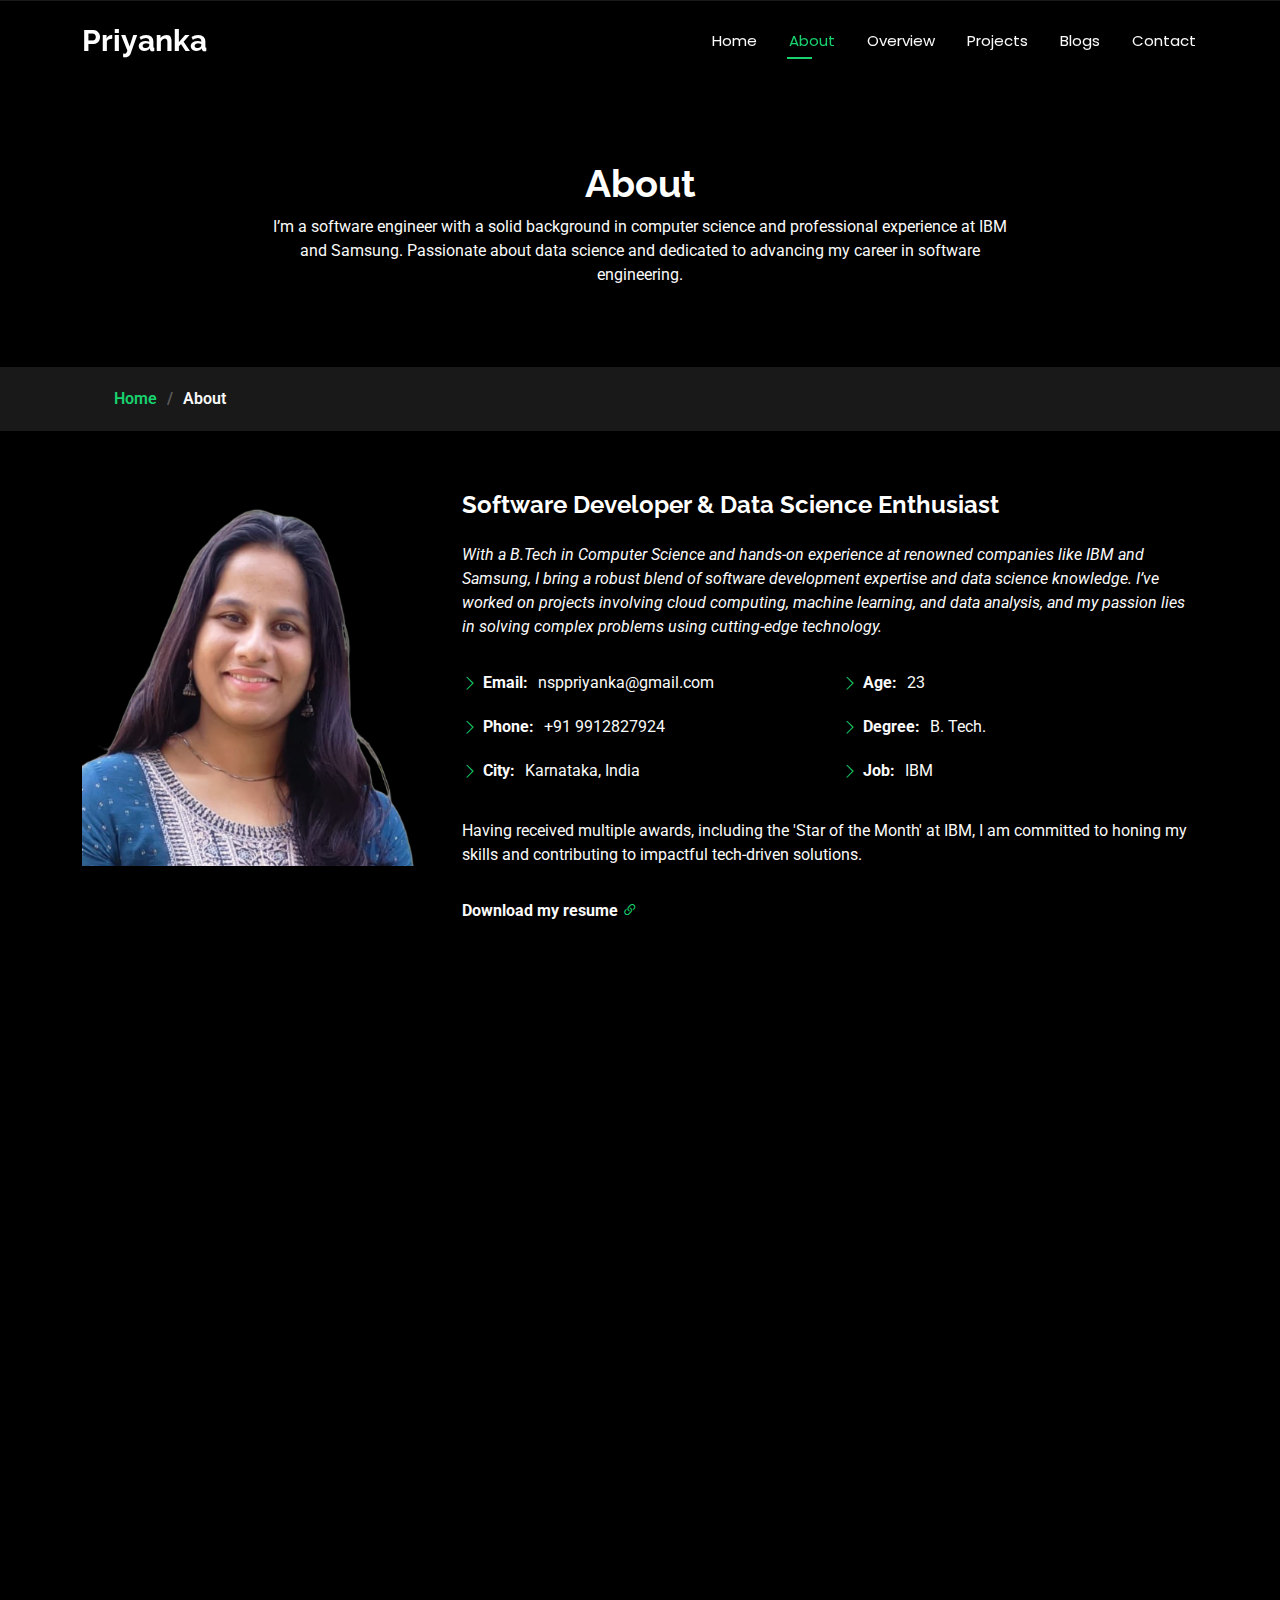
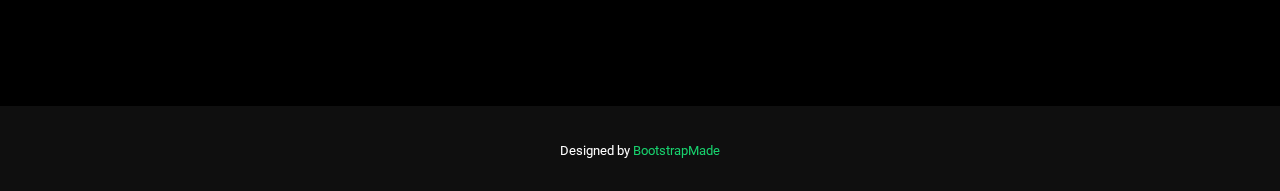
==== about.html @ 351d0216 "Test (#1)" ====
<!DOCTYPE html>
<html lang="en">

<head>
  <meta charset="utf-8">
  <meta content="width=device-width, initial-scale=1.0" name="viewport">
  <title>About - Priyanka Nidadavolu</title>
  <meta name="description" content="">
  <meta name="keywords" content="">

  <!-- Favicons -->
  <link href="assets/img/favicon.png" rel="icon">
  <link href="assets/img/apple-touch-icon.png" rel="apple-touch-icon">

  <!-- Fonts -->
  <link href="https://fonts.googleapis.com" rel="preconnect">
  <link href="https://fonts.gstatic.com" rel="preconnect" crossorigin>
  <link href="https://fonts.googleapis.com/css2?family=Roboto:ital,wght@0,100;0,300;0,400;0,500;0,700;0,900;1,100;1,300;1,400;1,500;1,700;1,900&family=Poppins:ital,wght@0,100;0,200;0,300;0,400;0,500;0,600;0,700;0,800;0,900;1,100;1,200;1,300;1,400;1,500;1,600;1,700;1,800;1,900&family=Raleway:ital,wght@0,100;0,200;0,300;0,400;0,500;0,600;0,700;0,800;0,900;1,100;1,200;1,300;1,400;1,500;1,600;1,700;1,800;1,900&display=swap" rel="stylesheet">

  <!-- Vendor CSS Files -->
  <link href="assets/vendor/bootstrap/css/bootstrap.min.css" rel="stylesheet">
  <link href="assets/vendor/bootstrap-icons/bootstrap-icons.css" rel="stylesheet">
  <link href="assets/vendor/aos/aos.css" rel="stylesheet">
  <link href="assets/vendor/swiper/swiper-bundle.min.css" rel="stylesheet">
  <link href="assets/vendor/glightbox/css/glightbox.min.css" rel="stylesheet">

  <!-- Main CSS File -->
  <link href="assets/css/main.css" rel="stylesheet">

  <!-- =======================================================
  * Template Name: Personal
  * Template URL: https://bootstrapmade.com/personal-free-resume-bootstrap-template/
  * Updated: Aug 07 2024 with Bootstrap v5.3.3
  * Author: BootstrapMade.com
  * License: https://bootstrapmade.com/license/
  ======================================================== -->
</head>

<body class="about-page">

  <header id="header" class="header d-flex align-items-center fixed-top">
    <div class="container-fluid container-xl position-relative d-flex align-items-center justify-content-between">

      <a href="index.html" class="logo d-flex align-items-center">
        <!-- Uncomment the line below if you also wish to use an image logo -->
        <!-- <img src="assets/img/logo.png" alt=""> -->
        <h1 class="sitename">Priyanka</h1>
      </a>

      <nav id="navmenu" class="navmenu">
        <ul>
          <li><a href="index.html">Home</a></li>
          <li><a href="about.html" class="active">About</a></li>
          <li><a href="overview.html">Overview</a></li>
          <li><a href="projects.html">Projects</a></li>
          <li><a href="blogs.html">Blogs</a></li>
          <li><a href="contact.html">Contact</a></li>
        </ul>
        <i class="mobile-nav-toggle d-xl-none bi bi-list"></i>
      </nav>

    </div>
  </header>

  <main class="main">

    <!-- Page Title -->
    <div class="page-title" data-aos="fade">
      <div class="heading">
        <div class="container">
          <div class="row d-flex justify-content-center text-center">
            <div class="col-lg-8">
              <h1>About</h1>
              <p class="mb-0">I’m a software engineer with a solid background in computer science and professional experience at IBM and Samsung. Passionate about data science and dedicated to advancing my career in software engineering.</p>
            </div>
          </div>
        </div>
      </div>
      <nav class="breadcrumbs">
        <div class="container">
          <ol>
            <li><a href="index.html">Home</a></li>
            <li class="current">About</li>
          </ol>
        </div>
      </nav>
    </div><!-- End Page Title -->

    <!-- About Section -->
    <section id="about" class="about section">

      <div class="container" data-aos="fade-up" data-aos-delay="100">

        <div class="row gy-4 justify-content-center">
          <div class="col-lg-4">
            <img src="assets/img/profile-img.jpg" class="img-fluid" alt="">
          </div>
          <div class="col-lg-8 content">
            <h2>Software Developer &amp; Data Science Enthusiast</h2>
            <p class="fst-italic py-3">
              With a B.Tech in Computer Science and hands-on experience at renowned companies like IBM and Samsung, I bring a robust blend of software development expertise and data science knowledge. I’ve worked on projects involving cloud computing, machine learning, and data analysis, and my passion lies in solving complex problems using cutting-edge technology. 
            </p>
            <div class="row">
              <div class="col-lg-6">
                <ul>
                  <li><i class="bi bi-chevron-right"></i> <strong>Email:</strong> <span>nsppriyanka@gmail.com</span></li>
                  <li><i class="bi bi-chevron-right"></i> <strong>Phone:</strong> <span>+91 9912827924</span></li>
                  <li><i class="bi bi-chevron-right"></i> <strong>City:</strong> <span>Karnataka, India</span></li>
                </ul>
              </div>
              <div class="col-lg-6">
                <ul>
                  <li><i class="bi bi-chevron-right"></i> <strong>Age:</strong> <span>23</span></li>
                  <li><i class="bi bi-chevron-right"></i> <strong>Degree:</strong> <span>B. Tech.</span></li>
                  <li><i class="bi bi-chevron-right"></i> <strong>Job:</strong> <span>IBM</span></li>
                </ul>
              </div>
            </div>
            <p class="py-3">
              Having received multiple awards, including the 'Star of the Month' at IBM, I am committed to honing my skills and contributing to impactful tech-driven solutions.
            </p>
            <strong>Download my resume <a href="assets/scss/masters_resume.pdf" download><i class="bi bi-link-45deg"></i></a></strong>
          </div>
        </div>

      </div>

    </section><!-- /About Section -->


    <!-- Interests Section -->
    <section id="interests" class="interests section">

      <!-- Section Title -->
      <div class="container section-title" data-aos="fade-up">
        <h2>Skills</h2>
      </div><!-- End Section Title -->

      <div class="container">

        <div class="row gy-4" data-aos="fade-up" data-aos-delay="100">
          <div><span>Languages</span></div>
          

          <div class="col-lg-3 col-md-4" data-aos="fade-up" data-aos-delay="100">
            <div class="features-item">
                <img src="assets/img/skills/pyhton.png" alt="Django Logo" style="width: 50px; height: 35px;">
                <h3><p>Python</p></h3>
            </div>
          </div>
          <div class="col-lg-3 col-md-4" data-aos="fade-up" data-aos-delay="100">
            <div class="features-item">
                <img src="assets/img/skills/sql.png" alt="Django Logo" style="width: 50px; height: 35px;">
                <h3><p>SQL</p></h3>
            </div>
          </div>
          <div class="col-lg-3 col-md-4" data-aos="fade-up" data-aos-delay="100">
            <div class="features-item">
                <img src="assets/img/skills/r.png" alt="Django Logo" style="width: 50px; height: 35px;">
                <h3><p>R</p></h3>
            </div>
          </div>
          <div class="col-lg-3 col-md-4" data-aos="fade-up" data-aos-delay="100">
            <div class="features-item">
              <img src="assets/img/skills/java.png" alt="Django Logo" style="width: 50px; height: 35px;">
              <h3><p>Java</p></h3>
            </div>
          </div>
          <div class="col-lg-3 col-md-4" data-aos="fade-up" data-aos-delay="300">
            <div class="features-item">
              <img src="assets/img/skills/cpp.png" alt="Django Logo" style="width: 50px; height: 35px;">
              <h3><p>CPP</p></h3>
            </div>
          </div>
          <div class="col-lg-3 col-md-4" data-aos="fade-up" data-aos-delay="300">
            <div class="features-item">
              <img src="assets/img/skills/javascript.png" alt="Django Logo" style="width: 50px; height: 35px;">
              <h3><p>JavaScript</p></h3>
            </div>
          </div>
          <div class="col-lg-3 col-md-4" data-aos="fade-up" data-aos-delay="300">
            <div class="features-item">
              <img src="assets/img/skills/html.jpeg" alt="Django Logo" style="width: 50px; height: 35px;">
              <h3><p>HTML</p></h3>
            </div>
          </div>
          <div class="col-lg-3 col-md-4" data-aos="fade-up" data-aos-delay="300">
            <div class="features-item">
              <img src="assets/img/skills/css.jpeg" alt="Django Logo" style="width: 50px; height: 35px;">
              <h3><p>CSS</p></h3>
            </div>
          </div>
          

          <div data-aos="fade-up"  data-aos-delay="500"><span>Technologies/Frameworks</span></div>
          <div class="col-lg-3 col-md-4" data-aos="fade-up" data-aos-delay="500">
            <div class="features-item">
                <img src="assets/img/skills/bigdata.png" alt="Django Logo" style="width: 50px; height: 35px;">
                <p>Big Data</p>
            </div>
          </div>
          <div class="col-lg-3 col-md-4" data-aos="fade-up" data-aos-delay="500">
            <div class="features-item">
                <img src="assets/img/skills/django-logo.png" alt="Django Logo" style="width: 50px; height: 35px;">
                <p>Django</p>
            </div>
          </div>
          <div class="col-lg-3 col-md-4" data-aos="fade-up" data-aos-delay="500">
            <div class="features-item">
                <img src="assets/img/skills/springboot.png" alt="Django Logo" style="width: 50px; height: 35px;">
                <p>Spring Boot</p>
            </div>
          </div>
          <div class="col-lg-3 col-md-4" data-aos="fade-up" data-aos-delay="500">
            <div class="features-item">
                <img src="assets/img/skills/aws.png" alt="Django Logo" style="width: 50px; height: 35px;">
                <p>AWS</p>
            </div>
          </div>

          <div data-aos="fade-up" data-aos-delay="700"><span>Developer Tools</span></div>
          <div class="col-lg-3 col-md-4" data-aos="fade-up" data-aos-delay="700">
            <div class="features-item">
                <img src="assets/img/skills/tableau.png" alt="Django Logo" style="width: 50px; height: 35px;">
                <p>Tableau</p>
            </div>
          </div>
          <div class="col-lg-3 col-md-4" data-aos="fade-up" data-aos-delay="700">
            <div class="features-item">
                <img src="assets/img/skills/visualstudio.jpeg" alt="Django Logo" style="width: 50px; height: 35px;">
                <p>Visual Studio</p>
            </div>
          </div>
          <div class="col-lg-3 col-md-4" data-aos="fade-up" data-aos-delay="700">
            <div class="features-item">
                <img src="assets/img/skills/eclipse.jpeg" alt="Django Logo" style="width: 50px; height: 35px;">
                <p>Eclipse</p>
            </div>
          </div>
          <div class="col-lg-3 col-md-4" data-aos="fade-up" data-aos-delay="700">
            <div class="features-item">
                <img src="assets/img/skills/github.png" alt="Django Logo" style="width: 50px; height: 35px;">
                <p>GitHub</p>
            </div>
          </div>

        </div>
      </div>

    </section><!-- /Interests Section -->

    <!-- Testimonials Section -->
    <!-- <section id="testimonials" class="testimonials section">

      <div class="container section-title" data-aos="fade-up">
        <h2>Testimonials</h2>
        <div><span>Check my</span> <span class="description-title">Testimonials</span></div>
      </div>

      <div class="container" data-aos="fade-up" data-aos-delay="100">

        <div class="swiper init-swiper" data-speed="600" data-delay="5000" data-breakpoints="{ &quot;320&quot;: { &quot;slidesPerView&quot;: 1, &quot;spaceBetween&quot;: 40 }, &quot;1200&quot;: { &quot;slidesPerView&quot;: 3, &quot;spaceBetween&quot;: 40 } }">
          <script type="application/json" class="swiper-config">
            {
              "loop": true,
              "speed": 600,
              "autoplay": {
                "delay": 5000
              },
              "slidesPerView": "auto",
              "pagination": {
                "el": ".swiper-pagination",
                "type": "bullets",
                "clickable": true
              },
              "breakpoints": {
                "320": {
                  "slidesPerView": 1,
                  "spaceBetween": 40
                },
                "1200": {
                  "slidesPerView": 3,
                  "spaceBetween": 20
                }
              }
            }
          </script>
          <div class="swiper-wrapper">

            <div class="swiper-slide">
              <div class="testimonial-item" "="">
            <p>
              <i class=" bi bi-quote quote-icon-left"></i>
                <span>Proin iaculis purus consequat sem cure digni ssim donec porttitora entum suscipit rhoncus. Accusantium quam, ultricies eget id, aliquam eget nibh et. Maecen aliquam, risus at semper.</span>
                <i class="bi bi-quote quote-icon-right"></i>
                </p>
                <h3>Saul Goodman</h3>
                <h4>Ceo &amp; Founder</h4>
              </div>
            </div>

            <div class="swiper-slide">
              <div class="testimonial-item">
                <p>
                  <i class="bi bi-quote quote-icon-left"></i>
                  <span>Export tempor illum tamen malis malis eram quae irure esse labore quem cillum quid malis quorum velit fore eram velit sunt aliqua noster fugiat irure amet legam anim culpa.</span>
                  <i class="bi bi-quote quote-icon-right"></i>
                </p>
                <h3>Sara Wilsson</h3>
                <h4>Designer</h4>
              </div>
            </div>

            <div class="swiper-slide">
              <div class="testimonial-item">
                <p>
                  <i class="bi bi-quote quote-icon-left"></i>
                  <span>Enim nisi quem export duis labore cillum quae magna enim sint quorum nulla quem veniam duis minim tempor labore quem eram duis noster aute amet eram fore quis sint minim.</span>
                  <i class="bi bi-quote quote-icon-right"></i>
                </p>
                <h3>Jena Karlis</h3>
                <h4>Store Owner</h4>
              </div>
            </div>

          </div>
          <div class="swiper-pagination"></div>
        </div>

      </div>

    </section> -->

  </main>

  <footer id="footer" class="footer dark-background">
    <div class="container">
        <div class="credits">
          <!-- All the links in the footer should remain intact. -->
          <!-- You can delete the links only if you've purchased the pro version. -->
          <!-- Licensing information: https://bootstrapmade.com/license/ -->
          <!-- Purchase the pro version with working PHP/AJAX contact form: [buy-url] -->
          Designed by <a href="https://bootstrapmade.com/">BootstrapMade</a>
        </div>
      </div>
    </div>
  </footer>

  <!-- Scroll Top -->
  <a href="#" id="scroll-top" class="scroll-top d-flex align-items-center justify-content-center"><i class="bi bi-arrow-up-short"></i></a>

  <!-- Preloader -->
  <div id="preloader"></div>

  <!-- Vendor JS Files -->
  <script src="assets/vendor/bootstrap/js/bootstrap.bundle.min.js"></script>
  <script src="assets/vendor/php-email-form/validate.js"></script>
  <script src="assets/vendor/aos/aos.js"></script>
  <script src="assets/vendor/typed.js/typed.umd.js"></script>
  <script src="assets/vendor/purecounter/purecounter_vanilla.js"></script>
  <script src="assets/vendor/waypoints/noframework.waypoints.js"></script>
  <script src="assets/vendor/swiper/swiper-bundle.min.js"></script>
  <script src="assets/vendor/glightbox/js/glightbox.min.js"></script>
  <script src="assets/vendor/imagesloaded/imagesloaded.pkgd.min.js"></script>
  <script src="assets/vendor/isotope-layout/isotope.pkgd.min.js"></script>

  <!-- Main JS File -->
  <script src="assets/js/main.js"></script>

</body>

</html>
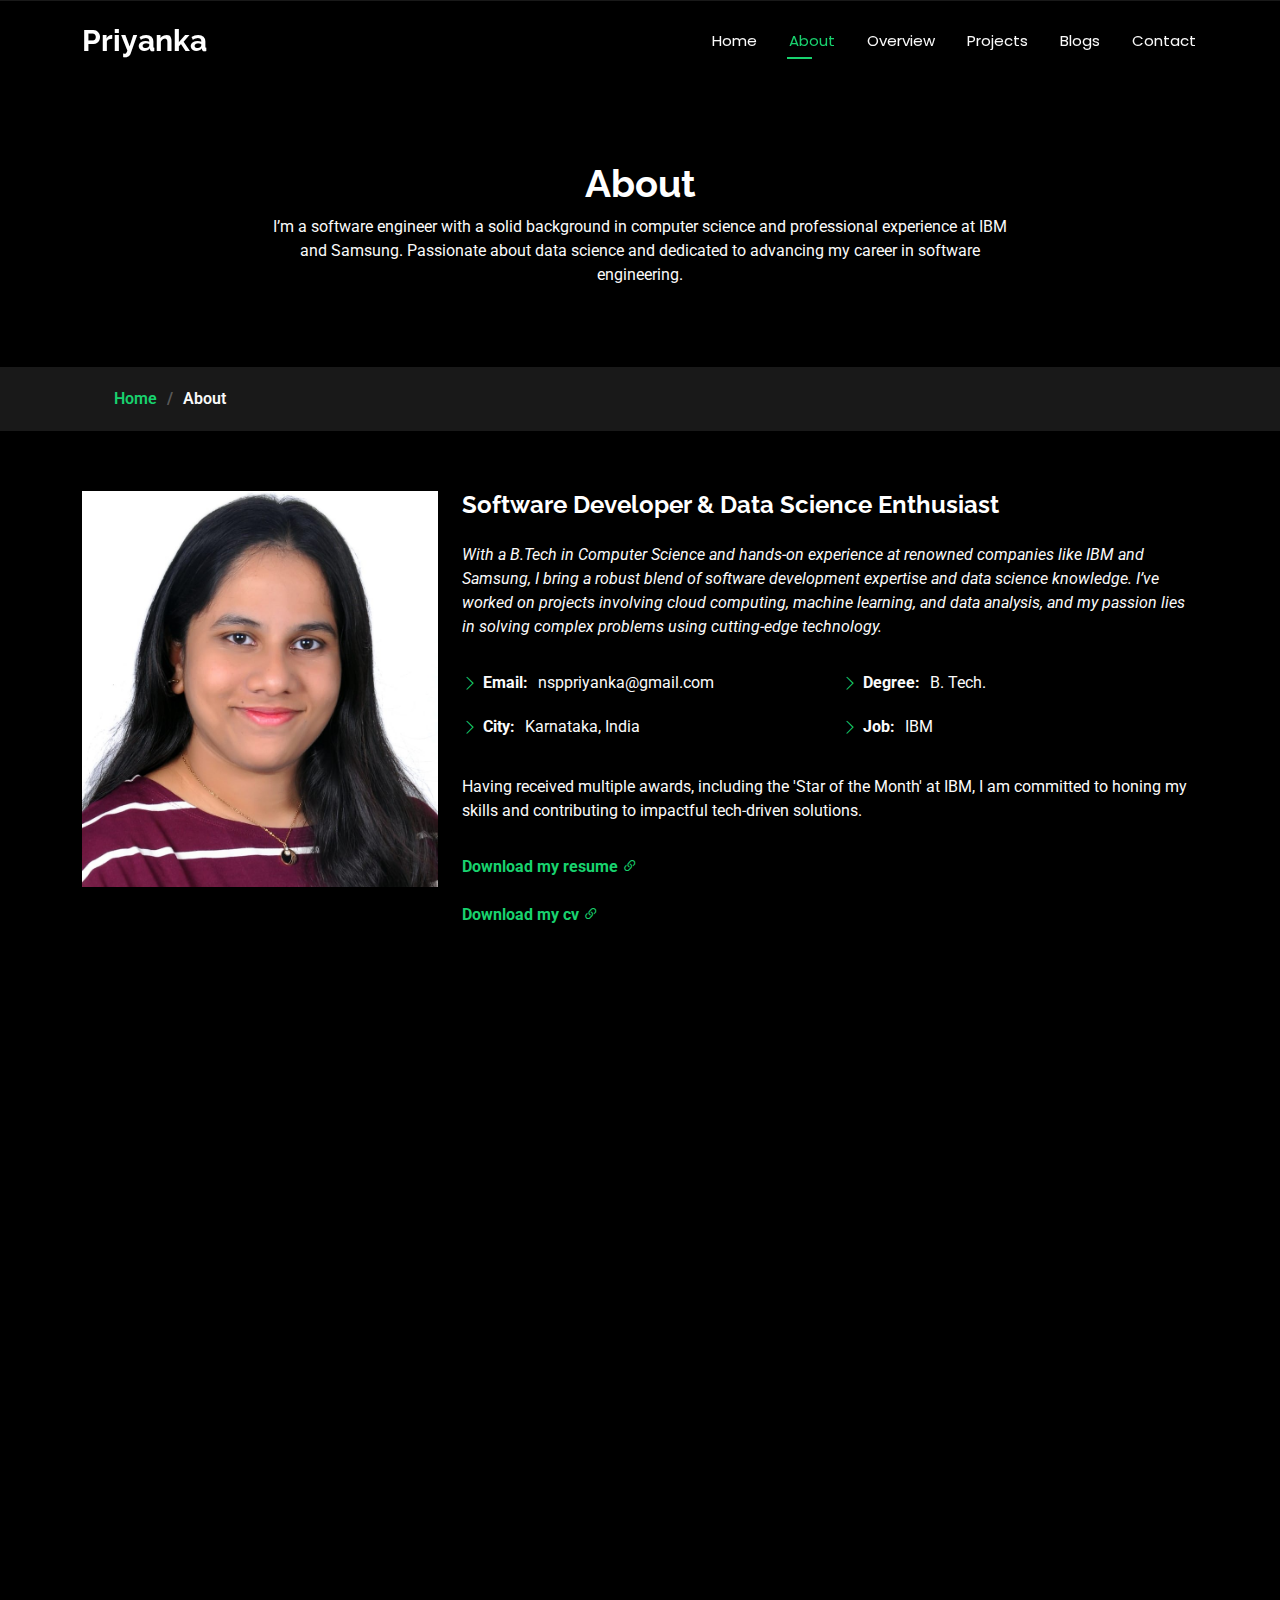
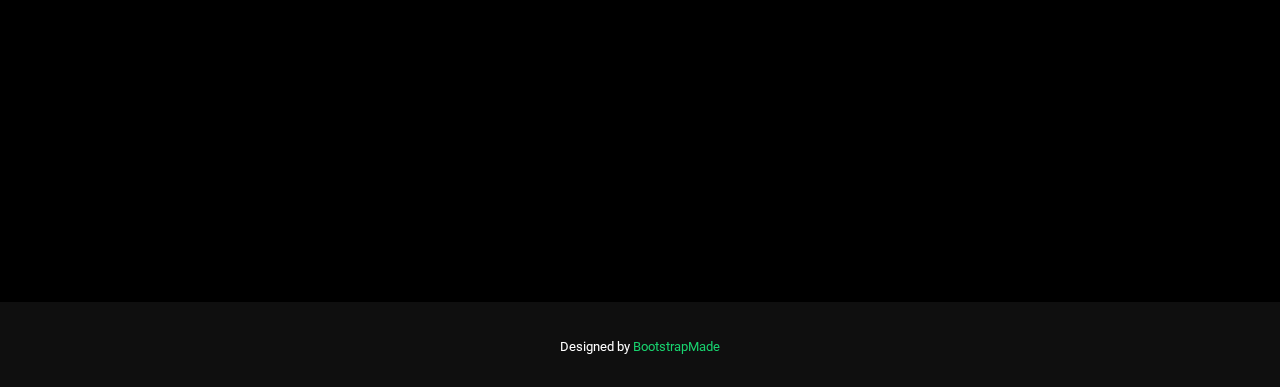
==== commit 952508a2: "made changes" ====
--- a/about.html
+++ b/about.html
@@ -93,7 +93,7 @@
 
         <div class="row gy-4 justify-content-center">
           <div class="col-lg-4">
-            <img src="assets/img/profile-img.jpg" class="img-fluid" alt="">
+            <img src="assets/img/profile-img.jpg" class="img-fluid" alt="" >
           </div>
           <div class="col-lg-8 content">
             <h2>Software Developer &amp; Data Science Enthusiast</h2>
@@ -104,13 +104,11 @@
               <div class="col-lg-6">
                 <ul>
                   <li><i class="bi bi-chevron-right"></i> <strong>Email:</strong> <span>nsppriyanka@gmail.com</span></li>
-                  <li><i class="bi bi-chevron-right"></i> <strong>Phone:</strong> <span>+91 9912827924</span></li>
                   <li><i class="bi bi-chevron-right"></i> <strong>City:</strong> <span>Karnataka, India</span></li>
                 </ul>
               </div>
               <div class="col-lg-6">
                 <ul>
-                  <li><i class="bi bi-chevron-right"></i> <strong>Age:</strong> <span>23</span></li>
                   <li><i class="bi bi-chevron-right"></i> <strong>Degree:</strong> <span>B. Tech.</span></li>
                   <li><i class="bi bi-chevron-right"></i> <strong>Job:</strong> <span>IBM</span></li>
                 </ul>
@@ -119,7 +117,8 @@
             <p class="py-3">
               Having received multiple awards, including the 'Star of the Month' at IBM, I am committed to honing my skills and contributing to impactful tech-driven solutions.
             </p>
-            <strong>Download my resume <a href="assets/scss/masters_resume.pdf" download><i class="bi bi-link-45deg"></i></a></strong>
+            <strong><a href="assets/scss/resume.pdf" download>Download my resume  <i class="bi bi-link-45deg"></i></a></strong><br><br>
+            <strong><a href="assets/scss/cv.pdf" download>Download my cv  <i class="bi bi-link-45deg"></i></a></strong>
           </div>
         </div>
 
@@ -144,49 +143,49 @@
 
           <div class="col-lg-3 col-md-4" data-aos="fade-up" data-aos-delay="100">
             <div class="features-item">
-                <img src="assets/img/skills/pyhton.png" alt="Django Logo" style="width: 50px; height: 35px;">
+                <img src="assets/img/skills/python.svg" alt="Django Logo" style="width: 50px; height: 35px;">
                 <h3><p>Python</p></h3>
             </div>
           </div>
           <div class="col-lg-3 col-md-4" data-aos="fade-up" data-aos-delay="100">
             <div class="features-item">
-                <img src="assets/img/skills/sql.png" alt="Django Logo" style="width: 50px; height: 35px;">
+                <img src="assets/img/skills/sql.svg" alt="Django Logo" style="width: 50px; height: 35px;">
                 <h3><p>SQL</p></h3>
             </div>
           </div>
           <div class="col-lg-3 col-md-4" data-aos="fade-up" data-aos-delay="100">
             <div class="features-item">
-                <img src="assets/img/skills/r.png" alt="Django Logo" style="width: 50px; height: 35px;">
+                <img src="assets/img/skills/r.svg" alt="Django Logo" style="width: 50px; height: 35px;">
                 <h3><p>R</p></h3>
             </div>
           </div>
           <div class="col-lg-3 col-md-4" data-aos="fade-up" data-aos-delay="100">
             <div class="features-item">
-              <img src="assets/img/skills/java.png" alt="Django Logo" style="width: 50px; height: 35px;">
+              <img src="assets/img/skills/java.svg" alt="Django Logo" style="width: 50px; height: 35px;">
               <h3><p>Java</p></h3>
             </div>
           </div>
           <div class="col-lg-3 col-md-4" data-aos="fade-up" data-aos-delay="300">
             <div class="features-item">
-              <img src="assets/img/skills/cpp.png" alt="Django Logo" style="width: 50px; height: 35px;">
+              <img src="assets/img/skills/cpp.svg" alt="Django Logo" style="width: 50px; height: 35px;">
               <h3><p>CPP</p></h3>
             </div>
           </div>
           <div class="col-lg-3 col-md-4" data-aos="fade-up" data-aos-delay="300">
             <div class="features-item">
-              <img src="assets/img/skills/javascript.png" alt="Django Logo" style="width: 50px; height: 35px;">
+              <img src="assets/img/skills/javascript.svg" alt="Django Logo" style="width: 50px; height: 35px;">
               <h3><p>JavaScript</p></h3>
             </div>
           </div>
           <div class="col-lg-3 col-md-4" data-aos="fade-up" data-aos-delay="300">
             <div class="features-item">
-              <img src="assets/img/skills/html.jpeg" alt="Django Logo" style="width: 50px; height: 35px;">
+              <img src="assets/img/skills/html.svg" alt="Django Logo" style="width: 50px; height: 35px;">
               <h3><p>HTML</p></h3>
             </div>
           </div>
           <div class="col-lg-3 col-md-4" data-aos="fade-up" data-aos-delay="300">
             <div class="features-item">
-              <img src="assets/img/skills/css.jpeg" alt="Django Logo" style="width: 50px; height: 35px;">
+              <img src="assets/img/skills/css.svg" alt="Django Logo" style="width: 50px; height: 35px;">
               <h3><p>CSS</p></h3>
             </div>
           </div>
@@ -195,54 +194,79 @@
           <div data-aos="fade-up"  data-aos-delay="500"><span>Technologies/Frameworks</span></div>
           <div class="col-lg-3 col-md-4" data-aos="fade-up" data-aos-delay="500">
             <div class="features-item">
-                <img src="assets/img/skills/bigdata.png" alt="Django Logo" style="width: 50px; height: 35px;">
-                <p>Big Data</p>
-            </div>
-          </div>
-          <div class="col-lg-3 col-md-4" data-aos="fade-up" data-aos-delay="500">
-            <div class="features-item">
-                <img src="assets/img/skills/django-logo.png" alt="Django Logo" style="width: 50px; height: 35px;">
-                <p>Django</p>
-            </div>
-          </div>
-          <div class="col-lg-3 col-md-4" data-aos="fade-up" data-aos-delay="500">
-            <div class="features-item">
-                <img src="assets/img/skills/springboot.png" alt="Django Logo" style="width: 50px; height: 35px;">
-                <p>Spring Boot</p>
-            </div>
-          </div>
-          <div class="col-lg-3 col-md-4" data-aos="fade-up" data-aos-delay="500">
-            <div class="features-item">
-                <img src="assets/img/skills/aws.png" alt="Django Logo" style="width: 50px; height: 35px;">
-                <p>AWS</p>
-            </div>
-          </div>
+                <img src="assets/img/skills/bigdata.svg" alt="Django Logo" style="width: 50px; height: 35px;">
+                <h3><p>Big Data</p></h3>
+            </div>
+          </div>
+          <div class="col-lg-3 col-md-4" data-aos="fade-up" data-aos-delay="500">
+            <div class="features-item">
+                <img src="assets/img/skills/django.svg" alt="Django Logo" style="width: 50px; height: 35px;">
+               <h3><p>Django</p></h3>
+            </div>
+          </div>
+          <div class="col-lg-3 col-md-4" data-aos="fade-up" data-aos-delay="500">
+            <div class="features-item">
+                <img src="assets/img/skills/springboot.webp" alt="Django Logo" style="width: 50px; height: 35px;">
+                <h3><p>Spring Boot</p></h3>
+            </div>
+          </div>
+          <div class="col-lg-3 col-md-4" data-aos="fade-up" data-aos-delay="500">
+            <div class="features-item">
+                <img src="assets/img/skills/aws.svg" alt="Django Logo" style="width: 50px; height: 35px;">
+                <h3><p>AWS</p></h3>
+            </div>
+          </div>  
+          <div class="col-lg-3 col-md-4" data-aos="fade-up" data-aos-delay="500">
+            <div class="features-item">
+                <img src="assets/img/skills/numpy.svg" alt="Django Logo" style="width: 50px; height: 35px;">
+                <h3><p>NumPy</p></h3>
+            </div>
+          </div>  
+          <div class="col-lg-3 col-md-4" data-aos="fade-up" data-aos-delay="500">
+            <div class="features-item">
+                <img src="assets/img/skills/pandas.svg" alt="Django Logo" style="width: 50px; height: 35px;">
+                <h3><p>Pandas</p></h3>
+            </div>
+          </div>  
+          <div class="col-lg-3 col-md-4" data-aos="fade-up" data-aos-delay="500">
+            <div class="features-item">
+                <img src="assets/img/skills/matplotlib.png" alt="Django Logo" style="width: 50px; height: 35px;">
+                <h3><p>Matplotlib</p></h3>
+            </div>
+          </div>  
 
           <div data-aos="fade-up" data-aos-delay="700"><span>Developer Tools</span></div>
           <div class="col-lg-3 col-md-4" data-aos="fade-up" data-aos-delay="700">
             <div class="features-item">
-                <img src="assets/img/skills/tableau.png" alt="Django Logo" style="width: 50px; height: 35px;">
-                <p>Tableau</p>
+                <img src="assets/img/skills/tableau.svg" alt="Django Logo" style="width: 50px; height: 35px;">
+                <h3><p>Tableau</p></h3>
             </div>
           </div>
           <div class="col-lg-3 col-md-4" data-aos="fade-up" data-aos-delay="700">
             <div class="features-item">
-                <img src="assets/img/skills/visualstudio.jpeg" alt="Django Logo" style="width: 50px; height: 35px;">
-                <p>Visual Studio</p>
+                <img src="assets/img/skills/visualstudio.svg" alt="Django Logo" style="width: 50px; height: 35px;">
+                <h3><p>Visual Studio</p></h3>
             </div>
           </div>
           <div class="col-lg-3 col-md-4" data-aos="fade-up" data-aos-delay="700">
             <div class="features-item">
-                <img src="assets/img/skills/eclipse.jpeg" alt="Django Logo" style="width: 50px; height: 35px;">
-                <p>Eclipse</p>
+                <img src="assets/img/skills/eclipse.svg" alt="Django Logo" style="width: 50px; height: 35px;">
+                <h3><p>Eclipse</p></h3>
             </div>
           </div>
           <div class="col-lg-3 col-md-4" data-aos="fade-up" data-aos-delay="700">
             <div class="features-item">
-                <img src="assets/img/skills/github.png" alt="Django Logo" style="width: 50px; height: 35px;">
-                <p>GitHub</p>
-            </div>
-          </div>
+                <img src="assets/img/skills/github.svg" alt="Django Logo" style="width: 50px; height: 35px;">
+                <h3><p>GitHub</p></h3>
+            </div>
+          </div>
+          
+          <div class="col-lg-3 col-md-4" data-aos="fade-up" data-aos-delay="500">
+            <div class="features-item">
+                <img src="assets/img/skills/jupyter.png" alt="Django Logo" style="width: 50px; height: 35px;">
+                <h3><p>Jupyter</p></h3>
+            </div>
+          </div>  
 
         </div>
       </div>
